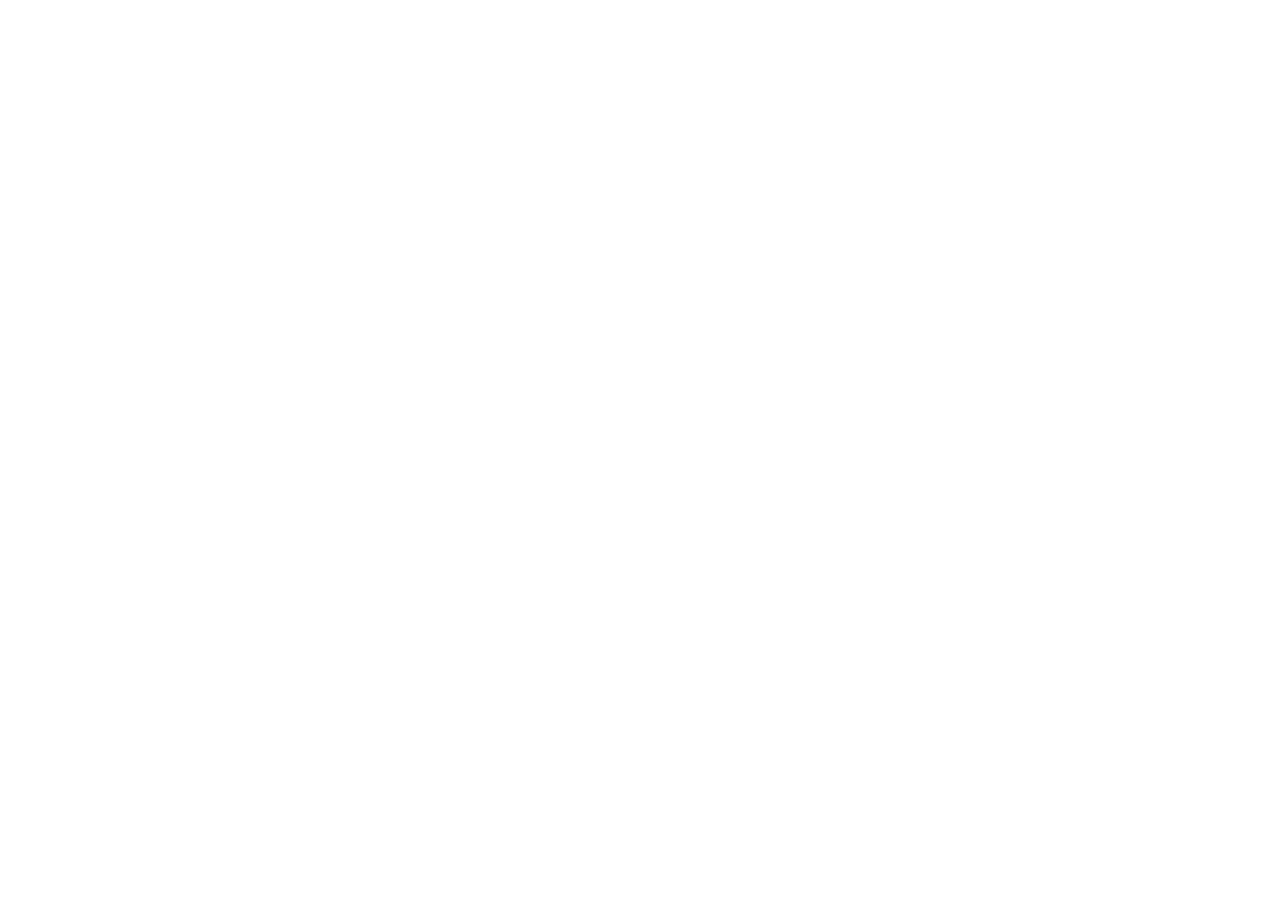
==== html/index.html @ 50a47180 "Created index skeleton" ====
<!DOCTYPE html>

<html lang="en-US">

<head>

<meta charset="utf-8">
<meta name="viewport" content="width=device-width, initial-scale=1.0">
<link rel="stylesheet" href="/css/stylesheet.css">
<link rel="shortcut icon" href="/images/favicon.ico">
<title>Annika's Site</title>
        
</head>

<body>
    <header></header>
    <main></main>
    <footer></footer>
</body>

</html>
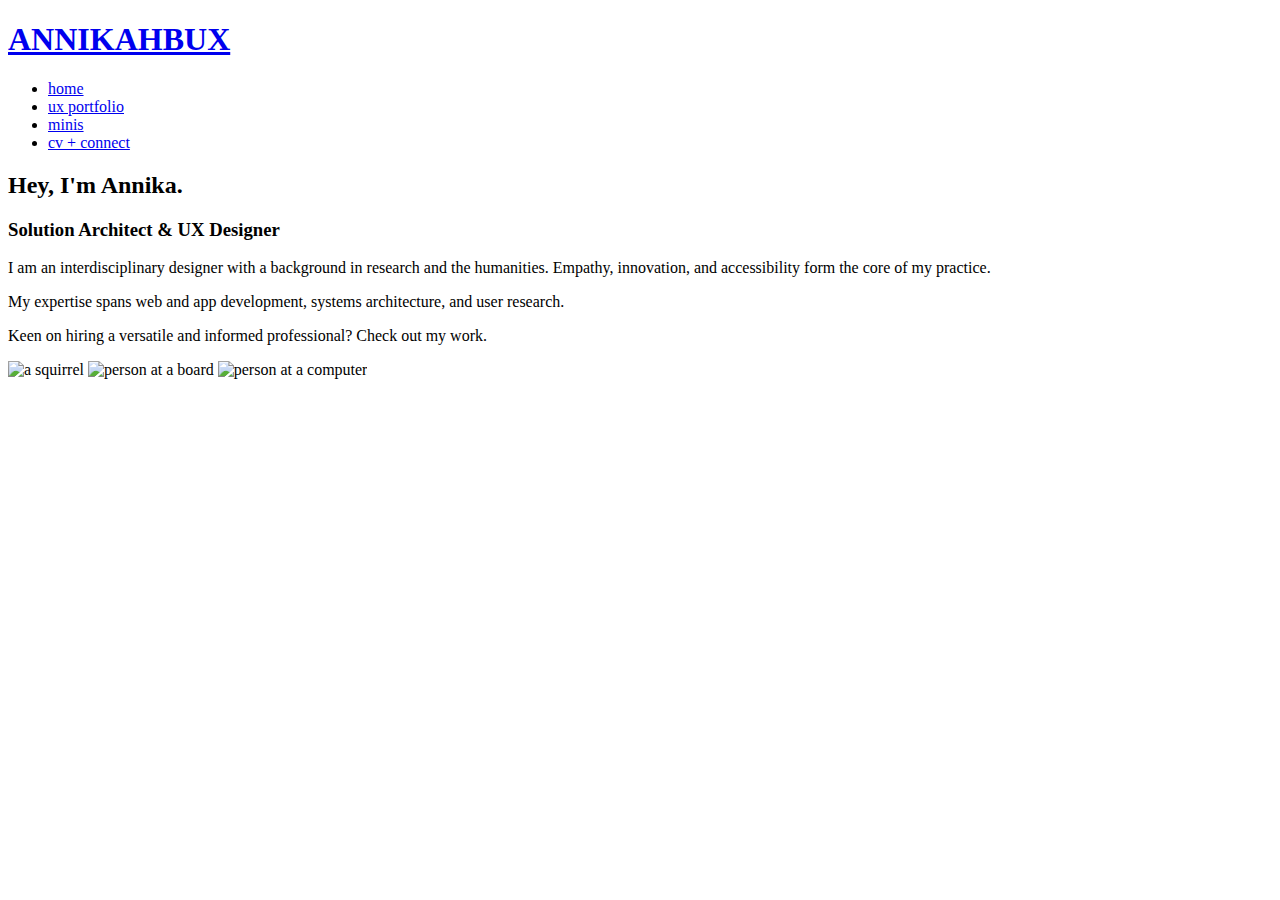
==== commit 8a1127e6: "filler content for homepage" ====
--- a/html/index.html
+++ b/html/index.html
@@ -13,8 +13,38 @@
 </head>
 
 <body>
-    <header></header>
-    <main></main>
+    <header>
+        <h1><a href="/html/index.html">ANNIKAHBUX</a></h1>
+        <nav>
+            <ul>
+				<li><a href="/html/index.html" class="link-animation">home</a></li>
+				<li><a href="/html/portfolio.html" class="link-animation">ux portfolio</a></li>
+				<li><a href="/html/minis.html" class="link-animation">minis</a></li>
+				<li><a href="/html/connect.html" class="link-animation">cv + connect</a></li>
+			</ul>
+        </nav>
+    </header>
+    <main>
+        <div class="container">
+            <h2>Hey, I'm Annika.</h2>
+        	<h3>Solution Architect &amp; UX Designer</h3>
+			<p>
+			I am an interdisciplinary designer with a background in research and the humanities. Empathy, innovation, and accessibility form the core of my practice.
+			</p>
+			<p>
+			My expertise spans web and app development, systems architecture, and user research.
+			</p>
+
+			<p>
+			Keen on hiring a versatile and informed professional? Check out my work. 
+			</p>
+        </div>
+        <div class="container">
+            <img src="/images/squirrelbingo.svg" alt="a squirrel">
+            <img src="/images/msulibraries.svg" alt="person at a board">
+            <img src="/images/sisicon.svg" alt="person at a computer">
+        </div>
+    </main>
     <footer></footer>
 </body>
 
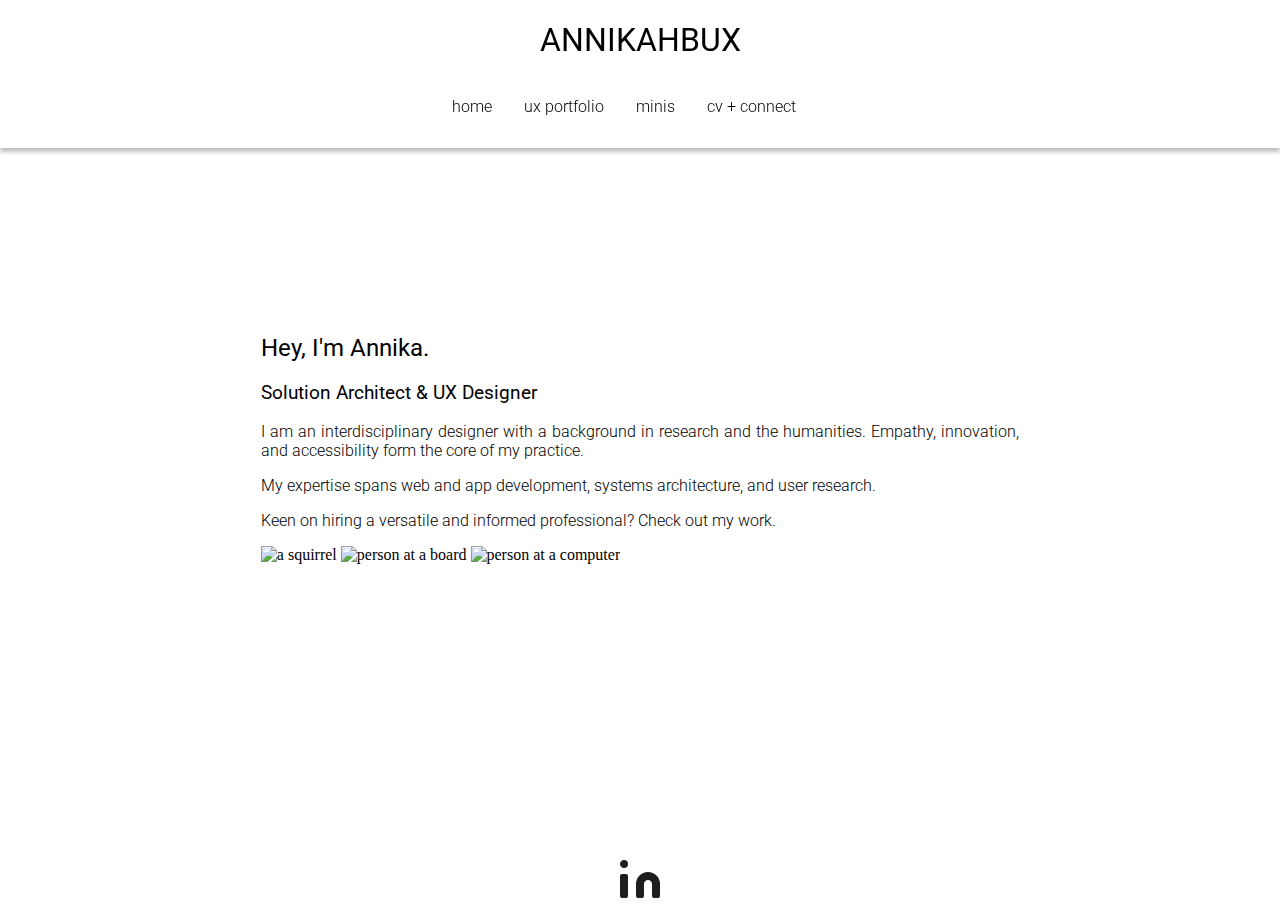
==== commit 7cc8504c: "added footer elements" ====
--- a/html/index.html
+++ b/html/index.html
@@ -45,7 +45,9 @@
             <img src="/images/sisicon.svg" alt="person at a computer">
         </div>
     </main>
-    <footer></footer>
+    <footer>
+        <a href="https://www.linkedin.com/in/annikahbux/" target="_blank"><img src="/images/linkedin.svg" alt="linkedin icon"></a>
+    </footer>
 </body>
 
 </html>--- a/css/stylesheet.css
+++ b/css/stylesheet.css
@@ -0,0 +1,75 @@
+/*google fonts*/
+@import url('https://fonts.googleapis.com/css2?family=Roboto:ital,wght@0,100;0,300;0,400;0,500;0,700;0,900;1,100;1,300;1,400;1,500;1,700;1,900&display=swap');
+
+/*general styles*/
+html, body {
+    height: 100vh;
+}
+body {
+    display: flex;
+    flex-direction:column;
+    justify-content: space-between;
+}
+h1, h2, h3 {
+    font-family: "Roboto", sans-serif;
+    font-weight: 400;
+    font-style: normal;
+}
+p, li {
+    font-family: "Roboto", sans-serif;
+    font-weight: 300;
+    font-style: normal;
+}
+
+/*header and navigation*/
+
+header {
+    position: fixed;
+    top: 0;
+    left: 0;
+    width: 100%;
+    z-index: 99;
+    justify-content: space-between;
+    background-color: #ffffff;
+    box-shadow: 0 4px 4px 0 rgba(0, 0, 0, 0.25);
+    text-align: center;
+}
+header h1 a {
+    text-decoration: none;
+    color: #000000;
+}
+nav ul {
+    display: flex;
+    align-items: center;
+    justify-content: center;
+    padding: 1rem; 
+    list-style-type: none;
+}
+nav ul li {
+    padding-right: 2rem; 
+}
+nav ul li a {
+    text-decoration: none;
+    font-family: "Roboto", sans-serif;
+    font-weight: 300;
+    font-style: normal; 
+    color:#000000;
+}
+
+/*main*/
+main {
+    max-width: 60%;
+    padding-top:20ch;
+    margin:auto;
+    text-align: justify;
+}
+
+/*footer*/
+footer {
+    margin-top: auto;
+    display: flex;
+    align-items: center;
+    justify-content: center;
+}  
+
+/*utilities*/
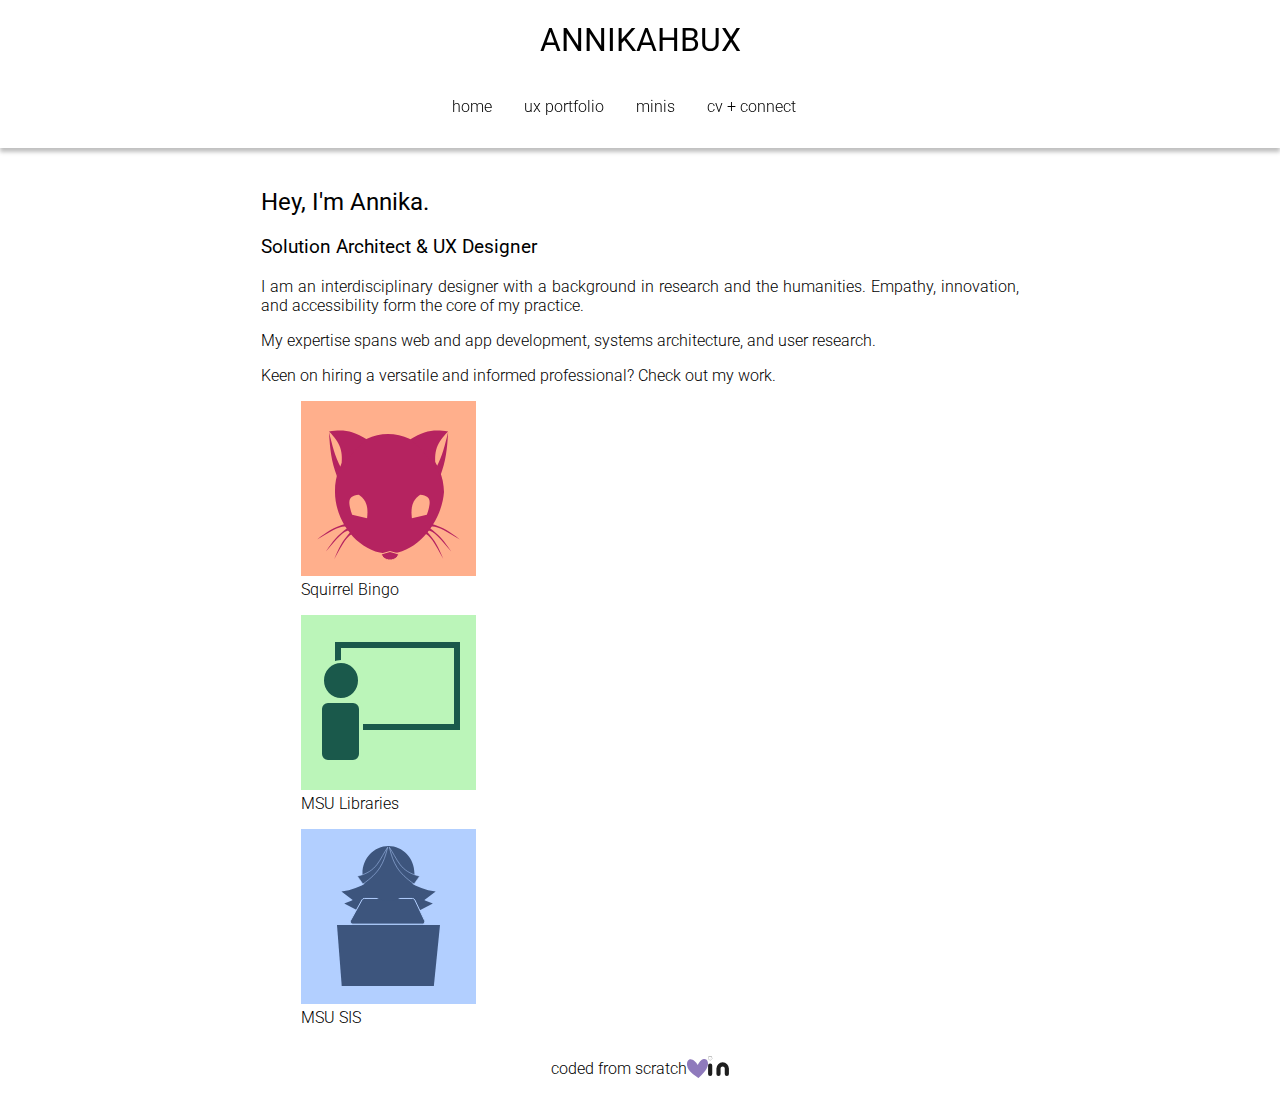
==== commit 6be0d86c: "added dropdown menu" ====
--- a/html/index.html
+++ b/html/index.html
@@ -18,7 +18,14 @@
         <nav>
             <ul>
 				<li><a href="/html/index.html" class="link-animation">home</a></li>
-				<li><a href="/html/portfolio.html" class="link-animation">ux portfolio</a></li>
+				<li>
+                    <a href="/html/portfolio.html" class="link-animation">ux portfolio</a>
+                        <ul>
+                            <li><a href="/html/squirrelbingo.html">squirrel bingo</a></li>
+                            <li><a href="/html/library.html">library signs redesign</a></li>
+                            <li><a href="/html/sis.html">msu student information system</a></li>
+                        </ul>
+                </li>
 				<li><a href="/html/minis.html" class="link-animation">minis</a></li>
 				<li><a href="/html/connect.html" class="link-animation">cv + connect</a></li>
 			</ul>
@@ -40,13 +47,25 @@
 			</p>
         </div>
         <div class="container">
-            <img src="/images/squirrelbingo.svg" alt="a squirrel">
-            <img src="/images/msulibraries.svg" alt="person at a board">
-            <img src="/images/sisicon.svg" alt="person at a computer">
+            <figure>
+                <a href="/html/squirrelbingo.html"><img src="/images/squirrelbingo.svg" alt="a squirrel"></a>
+                <figcaption>Squirrel Bingo</figcaption>
+            </figure>
+            <figure>
+                <a href="/html/library.html"><img src="/images/msulibraries.svg" alt="person at a board"></a>
+                <figcaption>MSU Libraries</figcaption>
+            </figure>
+            <figure>
+                <a href="/html/sis.html"><img src="/images/sisicon.svg" alt="person at a computer"></a>
+                <figcaption>MSU SIS</figcaption>
+            </figure>
         </div>
     </main>
     <footer>
-        <a href="https://www.linkedin.com/in/annikahbux/" target="_blank"><img src="/images/linkedin.svg" alt="linkedin icon"></a>
+        <p>coded from scratch</p>
+        <!--separate with a heart-->
+        <img src="/images/heart.svg" alt="vector heart">
+        <a href="https://www.linkedin.com/in/annikahbux/" target="_blank"><img src="/images/icon.svg" alt="linkedin icon"></a>
     </footer>
 </body>
 
--- a/css/stylesheet.css
+++ b/css/stylesheet.css
@@ -15,7 +15,7 @@
     font-weight: 400;
     font-style: normal;
 }
-p, li {
+p, li, figcaption {
     font-family: "Roboto", sans-serif;
     font-weight: 300;
     font-style: normal;
@@ -56,6 +56,23 @@
     color:#000000;
 }
 
+/*drop down menu*/
+nav ul ul {
+    position: absolute;
+    top: 100%;
+    display: none;
+}
+nav ul ul li {
+    display: block;
+}
+
+nav li:hover ul {
+    display: block;
+}
+nav ul ul li a:hover {
+    background-color: #555;
+}
+
 /*main*/
 main {
     max-width: 60%;
@@ -73,3 +90,37 @@
 }  
 
 /*utilities*/
+
+/*contact form*/
+/*contact form was created with the help of w3schools*/
+
+/*how to change font?*/
+
+/* Style inputs with type="text", select elements and textareas */
+input[type=text], select, textarea {
+    width: 100%; /* Full width */
+    padding: 12px; /* Some padding */ 
+    border: 1px solid #ccc; /* Gray border */
+    border-radius: 4px; /* Rounded borders */
+    box-sizing: border-box; /* Make sure that padding and width stays in place */
+    margin-top: 6px; /* Add a top margin */
+    margin-bottom: 16px; /* Bottom margin */
+    resize: vertical /* Allow the user to vertically resize the textarea (not horizontally) */
+  }
+  
+  /* Style the submit button with a specific background color etc */
+  input[type=submit] {
+    background-color: #ffffff;
+    color: #000000;
+    padding: 12px 20px;
+    border: solid;
+    border-radius: 4px;
+    cursor: pointer;
+  }
+  
+  /* When moving the mouse over the submit button, add a darker green color */
+  input[type=submit]:hover {
+    background-color: #000000;
+    color:#ffffff;
+    border-color: #000000;
+  }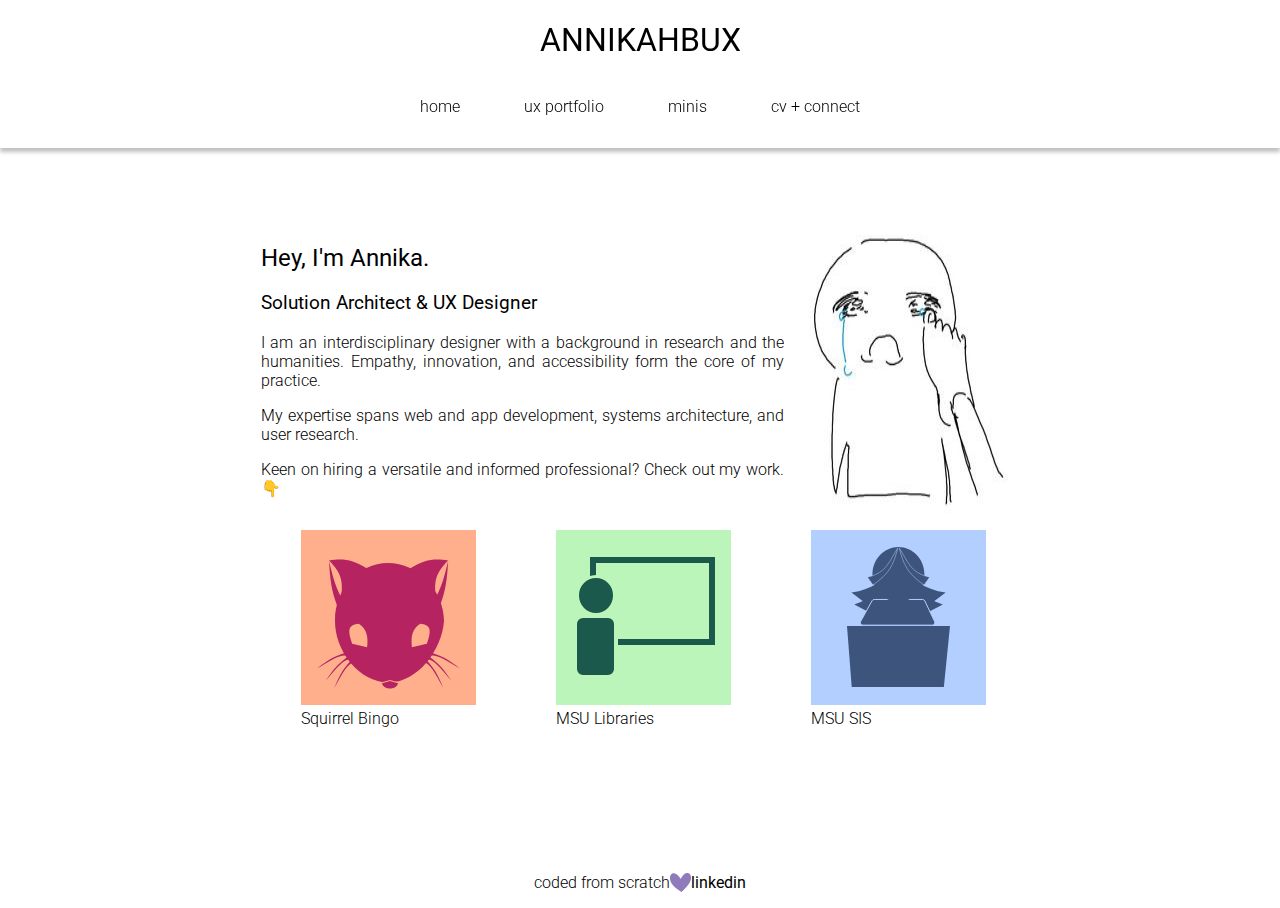
==== commit e944a2a5: "added sb content" ====
--- a/html/index.html
+++ b/html/index.html
@@ -33,7 +33,8 @@
     </header>
     <main>
         <div class="container">
-            <h2>Hey, I'm Annika.</h2>
+            <div>
+                <h2>Hey, I'm Annika.</h2>
         	<h3>Solution Architect &amp; UX Designer</h3>
 			<p>
 			I am an interdisciplinary designer with a background in research and the humanities. Empathy, innovation, and accessibility form the core of my practice.
@@ -43,8 +44,10 @@
 			</p>
 
 			<p>
-			Keen on hiring a versatile and informed professional? Check out my work. 
+			Keen on hiring a versatile and informed professional? Check out my work. &#128071;           
 			</p>
+            </div>
+            <img src="/images/placeholder.jpg" alt="wiping away a tear with a foot">
         </div>
         <div class="container">
             <figure>
@@ -63,9 +66,8 @@
     </main>
     <footer>
         <p>coded from scratch</p>
-        <!--separate with a heart-->
         <img src="/images/heart.svg" alt="vector heart">
-        <a href="https://www.linkedin.com/in/annikahbux/" target="_blank"><img src="/images/icon.svg" alt="linkedin icon"></a>
+        <a href="https://www.linkedin.com/in/annikahbux/" target="_blank">linkedin</a>
     </footer>
 </body>
 
--- a/css/stylesheet.css
+++ b/css/stylesheet.css
@@ -19,6 +19,12 @@
     font-family: "Roboto", sans-serif;
     font-weight: 300;
     font-style: normal;
+}
+a {
+    text-decoration: none;
+    font-family: "Roboto", sans-serif;
+    font-weight: 400;
+    color: #000000;
 }
 
 /*header and navigation*/
@@ -46,7 +52,8 @@
     list-style-type: none;
 }
 nav ul li {
-    padding-right: 2rem; 
+    padding-left: 2rem; 
+    padding-right: 2rem;
 }
 nav ul li a {
     text-decoration: none;
@@ -87,8 +94,8 @@
     display: flex;
     align-items: center;
     justify-content: center;
-}  
-
+  /*  box-shadow: 0 4px 4px 0 rgba(0, 0, 0, 0.25); */
+}
 /*utilities*/
 
 /*contact form*/
@@ -123,4 +130,12 @@
     background-color: #000000;
     color:#ffffff;
     border-color: #000000;
-  }+  }
+
+/*page specific styling*/
+
+/*homepage*/
+.container {
+    display: flex;
+    justify-content: space-between;
+}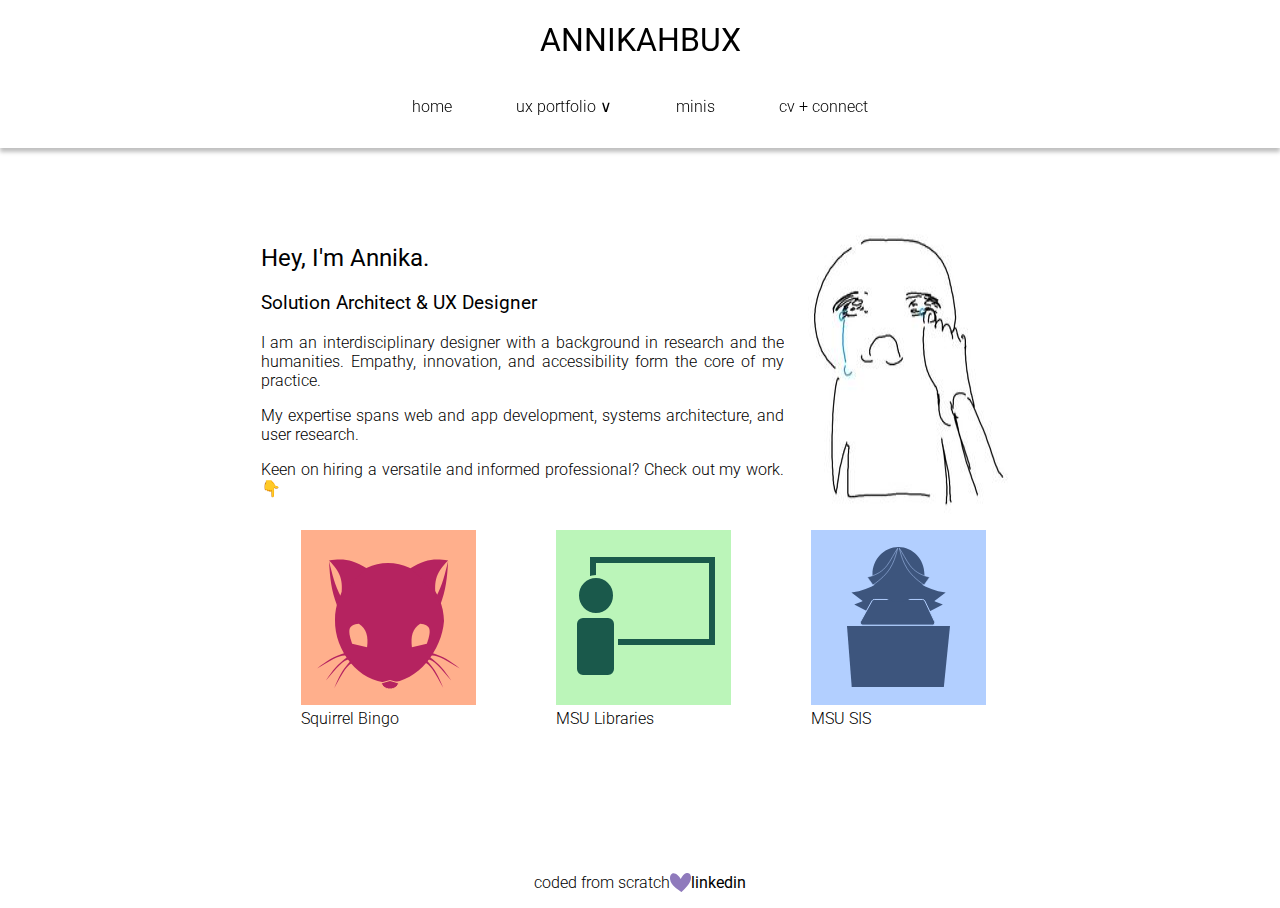
==== commit 303800ac: "added interactivity, adjusted drop down menu" ====
--- a/html/index.html
+++ b/html/index.html
@@ -19,11 +19,11 @@
             <ul>
 				<li><a href="/html/index.html" class="link-animation">home</a></li>
 				<li>
-                    <a href="/html/portfolio.html" class="link-animation">ux portfolio</a>
+                    <a href="/html/portfolio.html" class="link-animation">ux portfolio &#8744;</a>
                         <ul>
                             <li><a href="/html/squirrelbingo.html">squirrel bingo</a></li>
-                            <li><a href="/html/library.html">library signs redesign</a></li>
-                            <li><a href="/html/sis.html">msu student information system</a></li>
+                            <li><a href="/html/library.html">msu libraries</a></li>
+                            <li><a href="/html/sis.html">msu sis</a></li>
                         </ul>
                 </li>
 				<li><a href="/html/minis.html" class="link-animation">minis</a></li>
--- a/css/stylesheet.css
+++ b/css/stylesheet.css
@@ -10,7 +10,7 @@
     flex-direction:column;
     justify-content: space-between;
 }
-h1, h2, h3 {
+h1, h2, h3, h4 {
     font-family: "Roboto", sans-serif;
     font-weight: 400;
     font-style: normal;
@@ -52,6 +52,7 @@
     list-style-type: none;
 }
 nav ul li {
+    position: relative;
     padding-left: 2rem; 
     padding-right: 2rem;
 }
@@ -63,10 +64,16 @@
     color:#000000;
 }
 
+nav ul li a:hover {
+    background-color: #cad0f7;
+    font-weight: 400;
+}
+
 /*drop down menu*/
 nav ul ul {
     position: absolute;
     top: 100%;
+    left: 0; 
     display: none;
 }
 nav ul ul li {
@@ -74,10 +81,12 @@
 }
 
 nav li:hover ul {
-    display: block;
+    display:block;
+    text-align: left;
 }
 nav ul ul li a:hover {
-    background-color: #555;
+    background-color: #cad0f7;
+    font-weight: 400;
 }
 
 /*main*/
@@ -132,10 +141,17 @@
     border-color: #000000;
   }
 
-/*page specific styling*/
+/*specific styling*/
 
-/*homepage*/
+/*containers*/
 .container {
     display: flex;
     justify-content: space-between;
-}+}
+.box {
+    border: solid;
+    border-width: 1px;
+    padding: 3ch;
+}
+
+/*responsive styling*/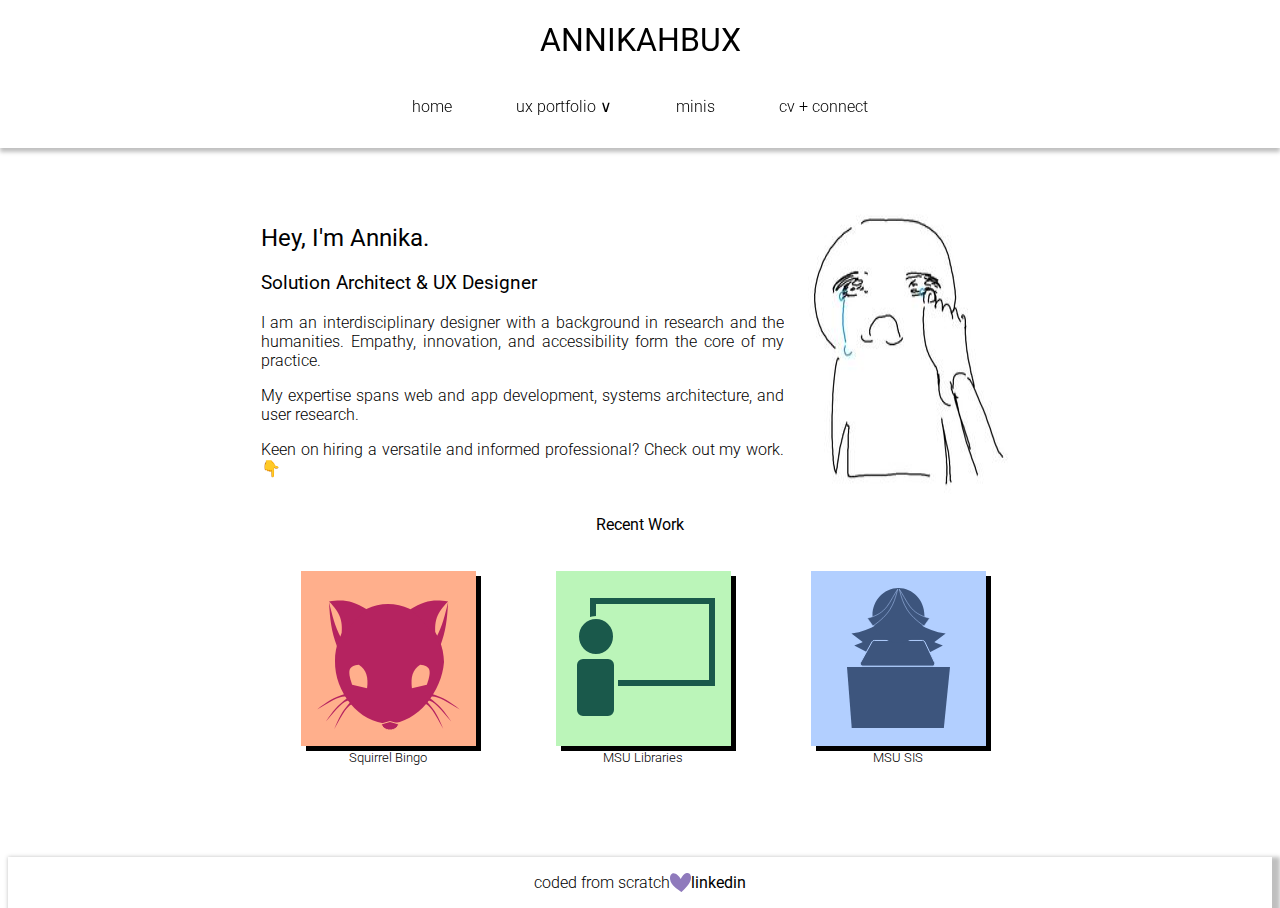
==== commit 37e8341e: "FINALLY!" ====
--- a/html/index.html
+++ b/html/index.html
@@ -49,16 +49,19 @@
             </div>
             <img src="/images/placeholder.jpg" alt="wiping away a tear with a foot">
         </div>
+        <div>
+        <h4 style="text-align: center;">Recent Work</h4>
+        </div>
         <div class="container">
-            <figure>
+            <figure class="homepage">
                 <a href="/html/squirrelbingo.html"><img src="/images/squirrelbingo.svg" alt="a squirrel"></a>
                 <figcaption>Squirrel Bingo</figcaption>
             </figure>
-            <figure>
+            <figure class="homepage">
                 <a href="/html/library.html"><img src="/images/msulibraries.svg" alt="person at a board"></a>
                 <figcaption>MSU Libraries</figcaption>
             </figure>
-            <figure>
+            <figure class="homepage">
                 <a href="/html/sis.html"><img src="/images/sisicon.svg" alt="person at a computer"></a>
                 <figcaption>MSU SIS</figcaption>
             </figure>
--- a/css/stylesheet.css
+++ b/css/stylesheet.css
@@ -15,11 +15,18 @@
     font-weight: 400;
     font-style: normal;
 }
-p, li, figcaption {
+p, li {
     font-family: "Roboto", sans-serif;
     font-weight: 300;
     font-style: normal;
 }
+figcaption {
+    font-family:"Roboto", sans-serif;
+    font-weight: 300;
+    font-style:italic;
+    font-size:smaller;
+}
+
 a {
     text-decoration: none;
     font-family: "Roboto", sans-serif;
@@ -99,25 +106,28 @@
 
 /*footer*/
 footer {
-    margin-top: auto;
+    margin-top: 5ch;
     display: flex;
     align-items: center;
     justify-content: center;
-  /*  box-shadow: 0 4px 4px 0 rgba(0, 0, 0, 0.25); */
+    background-color: #ffffff;
+    left: 0;
+    bottom: 0;
+    width: 100%;
+    box-shadow: 4px 4px 4px 4px rgba(0, 0, 0, 0.25);
 }
 /*utilities*/
+
+/*specific styling*/
 
 /*contact form*/
 /*contact form was created with the help of w3schools*/
-
-/*how to change font?*/
 
 /* Style inputs with type="text", select elements and textareas */
 input[type=text], select, textarea {
     width: 100%; /* Full width */
     padding: 12px; /* Some padding */ 
     border: 1px solid #ccc; /* Gray border */
-    border-radius: 4px; /* Rounded borders */
     box-sizing: border-box; /* Make sure that padding and width stays in place */
     margin-top: 6px; /* Add a top margin */
     margin-bottom: 16px; /* Bottom margin */
@@ -130,8 +140,10 @@
     color: #000000;
     padding: 12px 20px;
     border: solid;
-    border-radius: 4px;
+    border-width: 1px;
     cursor: pointer;
+    font-family:"Roboto", sans-serif;
+    box-shadow: 4px 4px #000000;
   }
   
   /* When moving the mouse over the submit button, add a darker green color */
@@ -141,17 +153,103 @@
     border-color: #000000;
   }
 
-/*specific styling*/
+/*download button*/
+
+.download button {
+    background-color: #ffffff;
+    color: #000000;
+    padding: 1.5ch;
+    border: solid;
+    border-width: 1px;
+    cursor: pointer;
+    font-family:"Roboto", sans-serif;
+    box-shadow: 4px 4px #000000;
+}
+.download button:hover {
+    background-color: #000000;
+    color:#ffffff;
+    border-color: #000000;
+    font-family:"Roboto", sans-serif;
+}
 
 /*containers*/
 .container {
     display: flex;
     justify-content: space-between;
 }
+/*container-two and three are for the box links on the portfolio page*/
+.container-two {
+    display: flex;
+    flex-direction: column; /* Stack items vertically */
+    gap: 20px;
+}
+.container-three {
+    border: solid;
+    border-width: 1px;
+    padding: 3ch;    
+}
+/*minis*/
+.layout {
+    width: 100%;
+    display: flex;
+    gap: 20px;
+    margin-bottom: 20px;
+  }  
+  
+.container-four {
+    border: solid;
+    border-width: 1px;
+    padding: 3ch;  
+    height: 20rem;
+    width: 20rem;
+}
+
+/*link animations*/
+.link-animations {
+    transition: transform 2s;
+}
+.link-animation:hover {
+    transform: scale (1.5);
+}
+/*skip buttons*/
+.skip {
+    background-color: #ffffff;
+    color: #000000;
+    padding: 1.5ch;
+    border: solid;
+    border-width: 1px;
+    cursor: pointer;
+    font-family:"Roboto", sans-serif;
+    box-shadow: 4px 4px #000000;
+}
+.skip:hover {
+    background-color: #000000;
+    color:#ffffff;
+    border-color: #000000;
+    font-family:"Roboto", sans-serif;
+}
+
+
+/*case study boxes*/
 .box {
     border: solid;
     border-width: 1px;
     padding: 3ch;
 }
 
+/*homepage*/
+.homepage img {
+    box-shadow: 5px 5px #000000;
+}
+.homepage img:hover {
+ transition:cubic-bezier(1, 0, 0, 1);
+ transform:translate(5px);
+ box-shadow: 0 0 0 0;
+}
+
+.homepage figcaption {
+    text-align: center;
+    font-style: normal;
+}
+
 /*responsive styling*/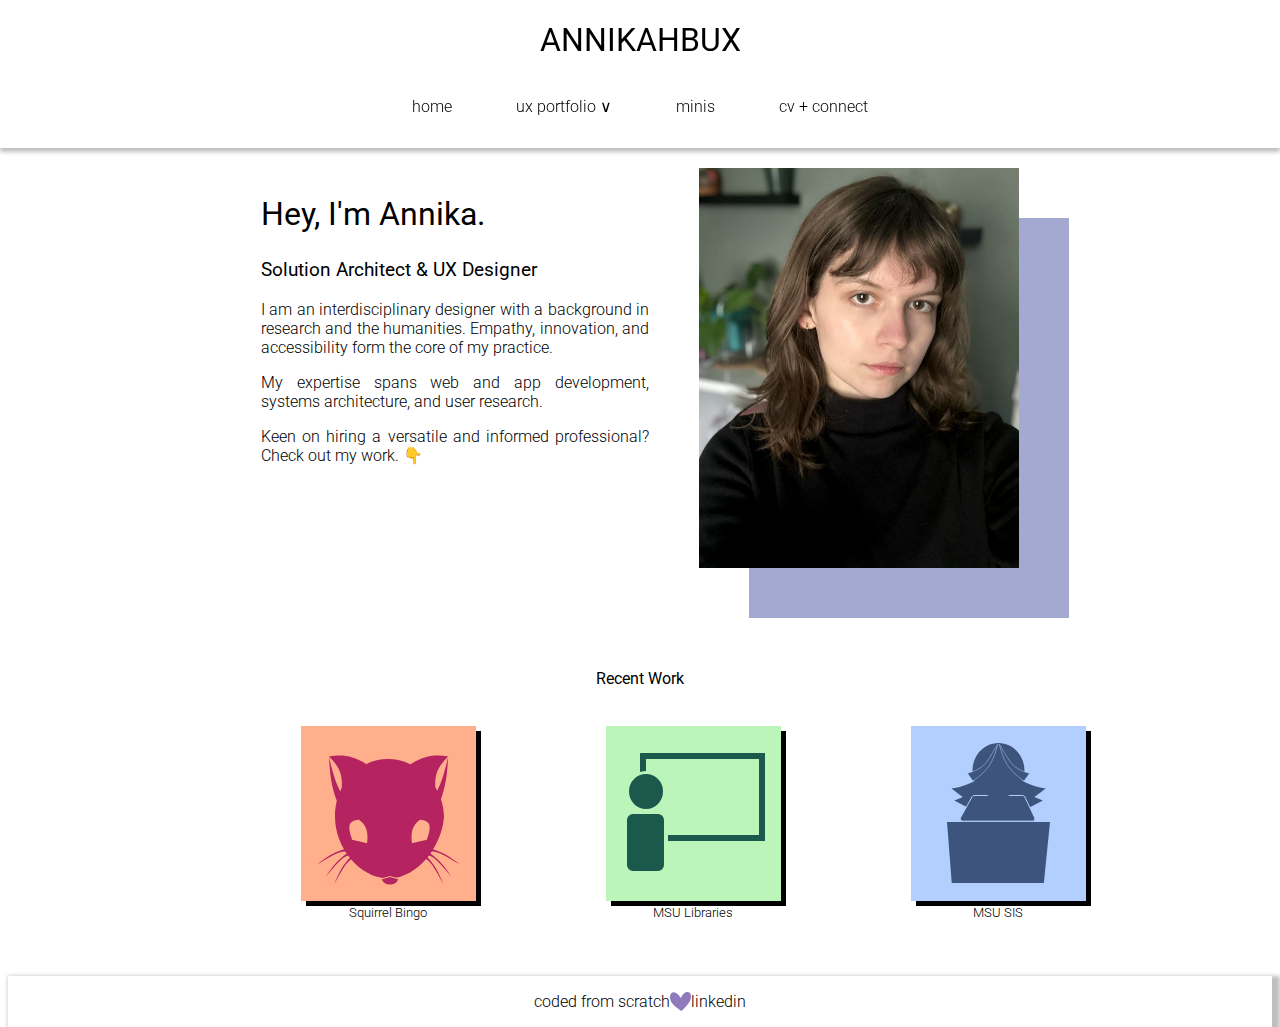
==== commit ef2bcc55: "all final changes made EXCEPT:" ====
--- a/html/index.html
+++ b/html/index.html
@@ -34,7 +34,7 @@
     <main>
         <div class="container">
             <div>
-                <h2>Hey, I'm Annika.</h2>
+                <h2 style="font-size: 2rem;">Hey, I'm Annika.</h2>
         	<h3>Solution Architect &amp; UX Designer</h3>
 			<p>
 			I am an interdisciplinary designer with a background in research and the humanities. Empathy, innovation, and accessibility form the core of my practice.
@@ -47,11 +47,9 @@
 			Keen on hiring a versatile and informed professional? Check out my work. &#128071;           
 			</p>
             </div>
-            <img src="/images/placeholder.jpg" alt="wiping away a tear with a foot">
+            <img src="/images/headshot.jpg" alt="headshot of me, annika" style="width: 400px; height: 400px; box-shadow: 50px 50px #a3a9d0;"">
         </div>
-        <div>
-        <h4 style="text-align: center;">Recent Work</h4>
-        </div>
+            <h4 style="text-align: center; padding-top: 5rem;">Recent Work</h4>
         <div class="container">
             <figure class="homepage">
                 <a href="/html/squirrelbingo.html"><img src="/images/squirrelbingo.svg" alt="a squirrel"></a>
--- a/css/stylesheet.css
+++ b/css/stylesheet.css
@@ -115,6 +115,12 @@
     bottom: 0;
     width: 100%;
     box-shadow: 4px 4px 4px 4px rgba(0, 0, 0, 0.25);
+}
+footer a {
+    font-weight: 300;
+}
+footer a:hover {
+    font-weight: 400;
 }
 /*utilities*/
 
@@ -151,6 +157,9 @@
     background-color: #000000;
     color:#ffffff;
     border-color: #000000;
+    transition:cubic-bezier(1, 0, 0, 1);
+    transform:translate(5px);
+    box-shadow: 0 0 0 0;
   }
 
 /*download button*/
@@ -170,12 +179,16 @@
     color:#ffffff;
     border-color: #000000;
     font-family:"Roboto", sans-serif;
+    transition:cubic-bezier(1, 0, 0, 1);
+    transform:translate(5px);
+    box-shadow: 0 0 0 0;
 }
 
 /*containers*/
 .container {
     display: flex;
     justify-content: space-between;
+    gap: 50px;
 }
 /*container-two and three are for the box links on the portfolio page*/
 .container-two {
@@ -186,7 +199,13 @@
 .container-three {
     border: solid;
     border-width: 1px;
-    padding: 3ch;    
+    padding: 3ch;
+    box-shadow: 8px 8px #000000;
+}
+.container-three:hover {
+    transition:cubic-bezier(1, 0, 0, 1);
+    transform:translate(5px);
+    box-shadow: 0 0 0 0;
 }
 /*minis*/
 .layout {
@@ -202,6 +221,12 @@
     padding: 3ch;  
     height: 20rem;
     width: 20rem;
+    box-shadow: 8px 8px #000000;
+}
+.container-four:hover {
+    transition:cubic-bezier(1, 0, 0, 1);
+    transform:translate(5px);
+    box-shadow: 0 0 0 0;
 }
 
 /*link animations*/
@@ -227,6 +252,9 @@
     color:#ffffff;
     border-color: #000000;
     font-family:"Roboto", sans-serif;
+    transition:cubic-bezier(1, 0, 0, 1);
+    transform:translate(5px);
+    box-shadow: 0 0 0 0;
 }
 
 
